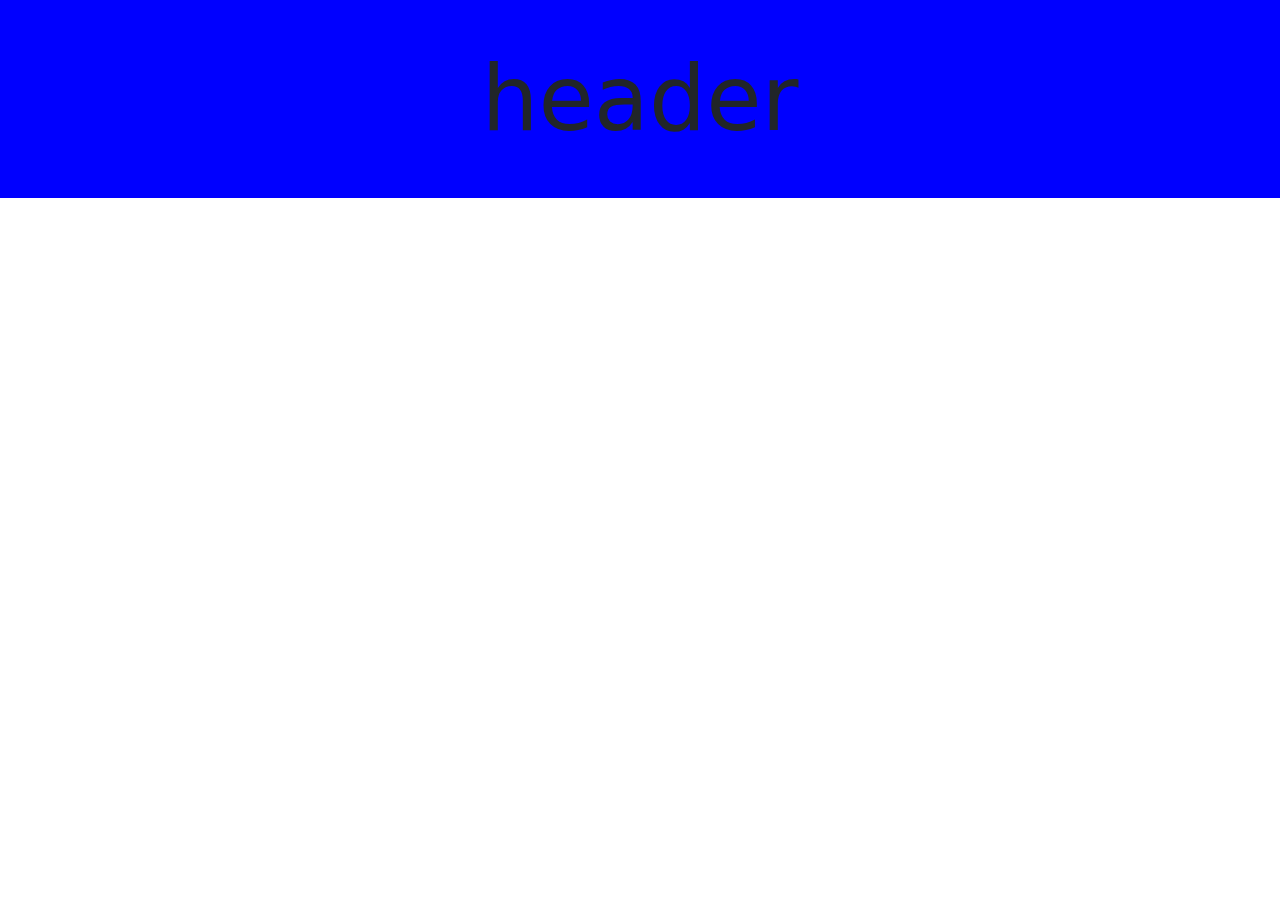
==== index.html @ b4cc1526 "made header actually work this time" ====
<!DOCTYPE html>
<html lang="en">
<head>
    <meta charset="UTF-8">
    <meta http-equiv="X-UA-Compatible" content="IE=edge">
    <meta name="viewport" content="width=device-width, initial-scale=1.0">
    <title>Document</title>
    <script src="js/popper.min.js"></script>
    <script src="js/bootstrap.min.js"></script>
    <link href="css/bootstrap.min.css" rel="stylesheet">
    <link href="css/style.css" rel="stylesheet">
    </head>
<body>
    <div class="container-fluid indexHeader text-center">
        <h1 class="headerText">header</h1>
    </div>
</body>
</html>
---- css/style.css ----
.indexHeader {
    background-color: blue;
}

.headerText {
    font-size: 10vh;
    margin: 0vh;
    padding: 5vh;
}
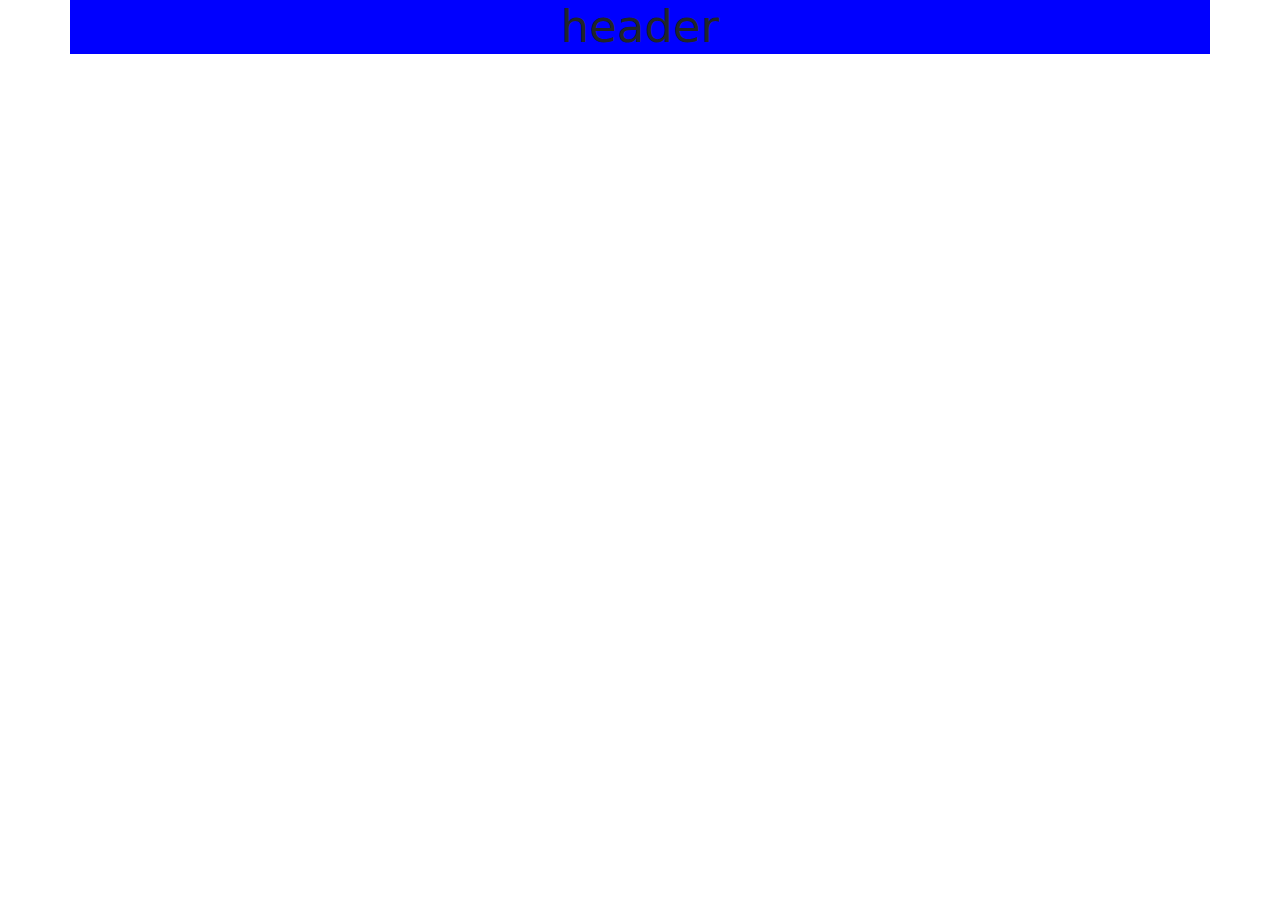
==== commit c7da3fae: "this is completely broken, but I'll fix it tomorrow because I'm so tired i had to rewrite every word" ====
--- a/index.html
+++ b/index.html
@@ -11,7 +11,7 @@
     <link href="css/style.css" rel="stylesheet">
     </head>
 <body>
-    <div class="container-fluid indexHeader text-center">
+    <div class="container-md h-20% indexHeader text-center">
         <h1 class="headerText">header</h1>
     </div>
 </body>
--- a/css/style.css
+++ b/css/style.css
@@ -3,7 +3,8 @@
 }
 
 .headerText {
-    font-size: 10vh;
-    margin: 0vh;
-    padding: 5vh;
-}+    font-size: 5vh;
+    margin-top: 0vh;
+    padding: 0;
+}
+
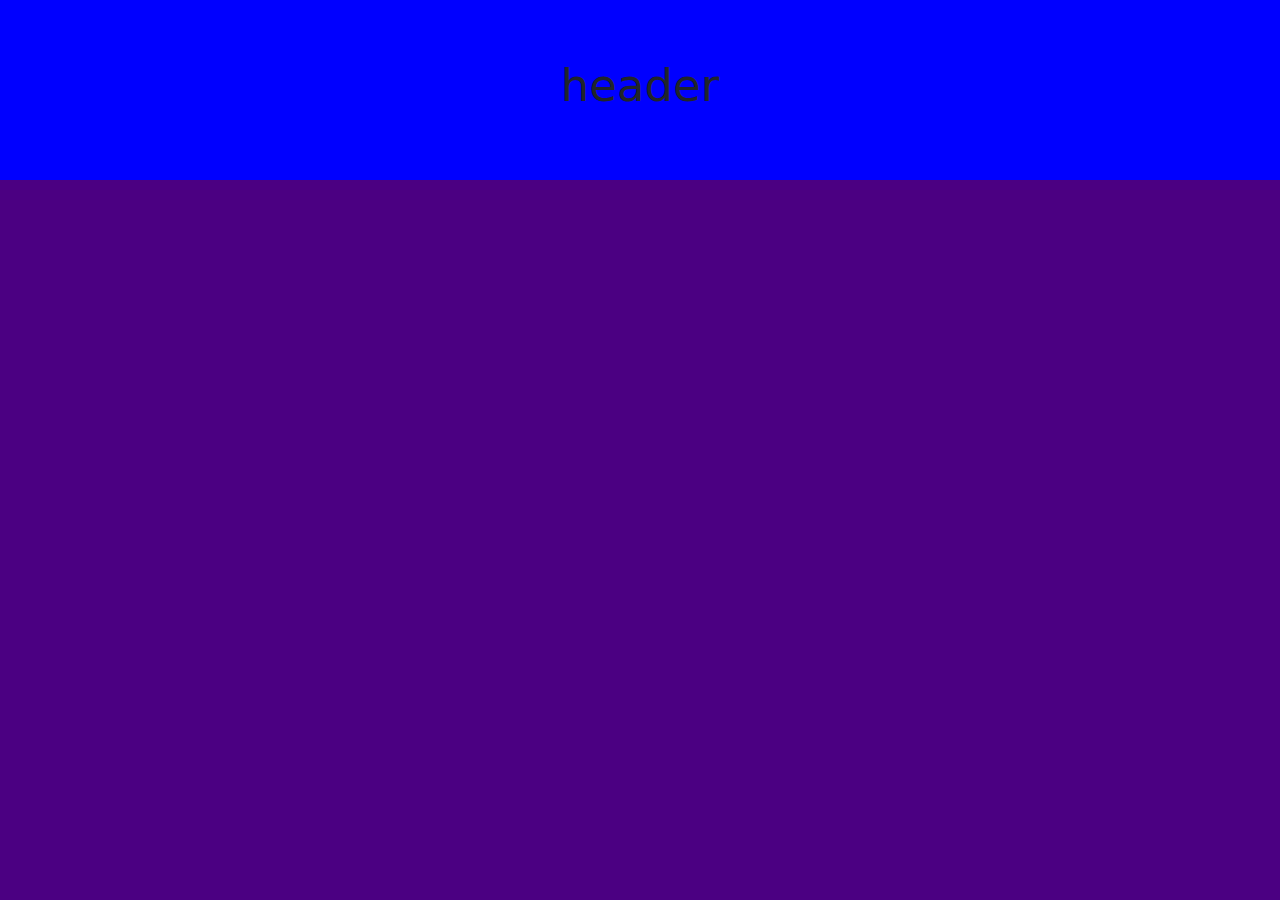
==== commit 8829986e: "fixed the header" ====
--- a/index.html
+++ b/index.html
@@ -11,8 +11,9 @@
     <link href="css/style.css" rel="stylesheet">
     </head>
 <body>
-    <div class="container-md h-20% indexHeader text-center">
+    <div class="container-fluid indexHeader">
         <h1 class="headerText">header</h1>
     </div>
+    <div class="container-fluid mainContent"
 </body>
 </html>--- a/css/style.css
+++ b/css/style.css
@@ -1,5 +1,10 @@
 .indexHeader {
     background-color: blue;
+    height: 20vh;
+    width: 100vw;
+    text-align: center;
+    vertical-align: middle;
+    display: table-cell;
 }
 
 .headerText {
@@ -8,3 +13,8 @@
     padding: 0;
 }
 
+.mainContent {
+    background-color:indigo;
+    height: 80vh;
+    width: 100vw;
+}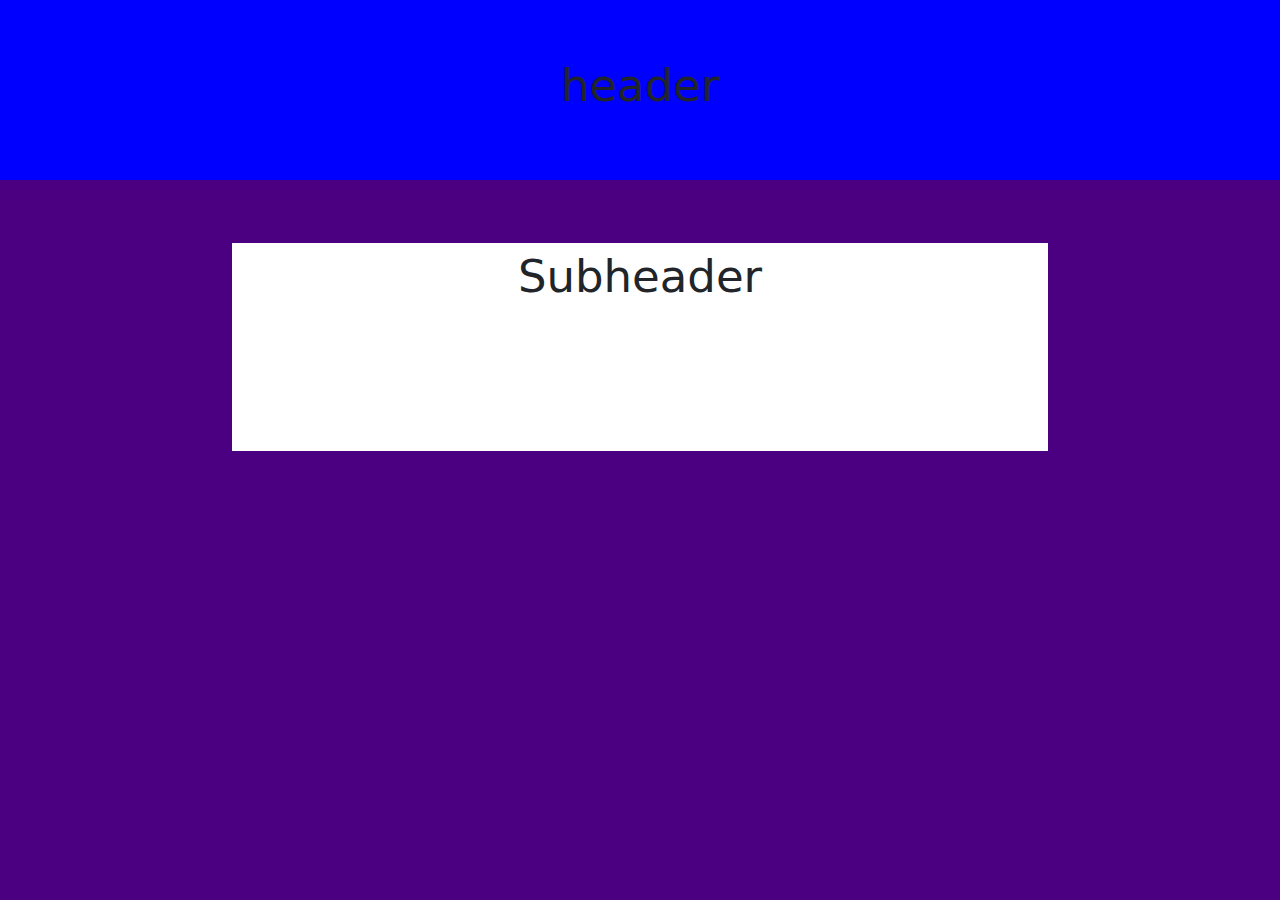
==== commit b0b691a5: "added box thing" ====
--- a/index.html
+++ b/index.html
@@ -14,6 +14,10 @@
     <div class="container-fluid indexHeader">
         <h1 class="headerText">header</h1>
     </div>
-    <div class="container-fluid mainContent"
+    <div class="container-fluid mainContent">
+        <div class="container subHeader">
+            <p class="headerText">Subheader</p>
+        </div>
+    </div>
 </body>
 </html>--- a/css/style.css
+++ b/css/style.css
@@ -17,4 +17,19 @@
     background-color:indigo;
     height: 80vh;
     width: 100vw;
+    overflow: hidden;
+}
+
+.subHeader {
+    text-align: center;
+    margin-top: 5%;   
+    background-color: white;
+    height: 28.888%;
+    width: 65%;
+}
+
+.subHeader p {
+    line-height: 1.5;
+    display: inline-block;
+    vertical-align: middle;
 }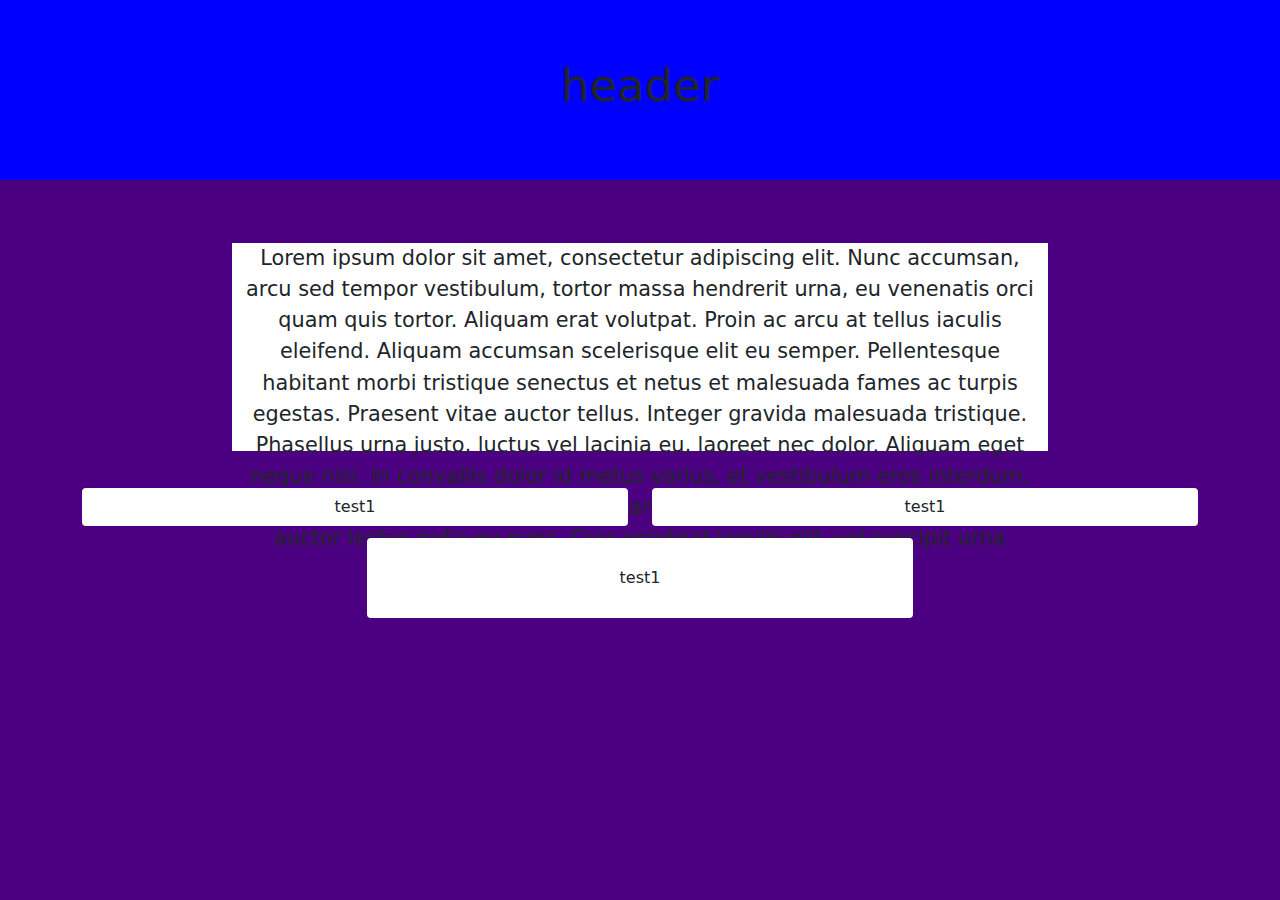
==== commit be0fce94: "made the buttons better" ====
--- a/index.html
+++ b/index.html
@@ -16,7 +16,28 @@
     </div>
     <div class="container-fluid mainContent">
         <div class="container subHeader">
-            <p class="headerText">Subheader</p>
+            <p>Lorem ipsum dolor sit amet, consectetur adipiscing elit. Nunc accumsan, arcu sed tempor vestibulum, tortor massa hendrerit urna, eu venenatis orci quam quis tortor. Aliquam erat volutpat. Proin ac arcu at tellus iaculis eleifend. Aliquam accumsan scelerisque elit eu semper. Pellentesque habitant morbi tristique senectus et netus et malesuada fames ac turpis egestas. Praesent vitae auctor tellus. Integer gravida malesuada tristique. Phasellus urna justo, luctus vel lacinia eu, laoreet nec dolor. Aliquam eget neque nisi. In convallis dolor id metus varius, et vestibulum eros interdum. Donec porta, lectus ut pharetra pharetra, arcu neque tincidunt nunc, in auctor lectus nulla eu nunc. Cras volutpat iaculis elit, vel suscipit urna hendrerit non. </p>
+        </div>
+        <div class="container buttons">
+            <div class="row mainButtons">
+                <div class="col">
+                    <button type="submit" class="btn btn-primary, block">test1</button>
+                </div>
+                <div class="col">
+                    <button type="submit" class="btn btn-primary, block">test1</button>
+                </div>
+            </div>
+            <div class="row mainButtons" style="margin-top: 1%;">
+                <div class="col">
+
+                </div>
+                <div class="col-6">
+                    <button type="submit" class="btn btn-primary, block" style="padding: 5% 0%;">test1</button>
+                </div>
+                <div class="col">
+        
+                </div>
+            </div>
         </div>
     </div>
 </body>
--- a/css/style.css
+++ b/css/style.css
@@ -32,4 +32,21 @@
     line-height: 1.5;
     display: inline-block;
     vertical-align: middle;
-}+}
+
+p {
+    font-size: 1.3rem;
+}
+
+.mainButtons {
+    text-align: center;
+}
+
+.block {
+    width:100%;
+    background-color: white;
+}
+
+.buttons {
+    margin-top: 3%;
+}
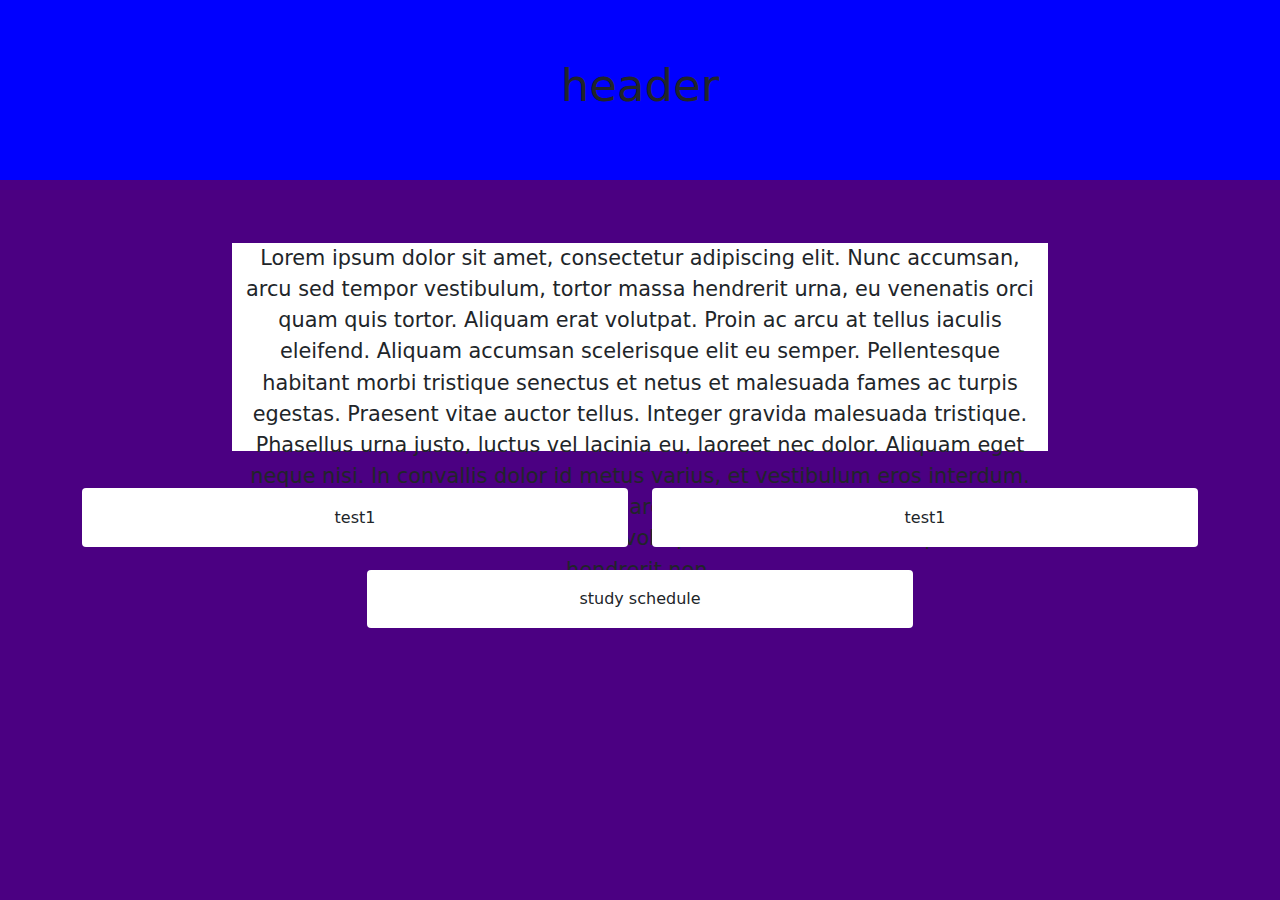
==== commit bfbc4b86: "added really bad skeleton page" ====
--- a/index.html
+++ b/index.html
@@ -21,18 +21,18 @@
         <div class="container buttons">
             <div class="row mainButtons">
                 <div class="col">
-                    <button type="submit" class="btn btn-primary, block">test1</button>
+                    <button onclick="" type="submit" class="btn btn-primary, block" style="padding: 3% 0%;">test1</button>
                 </div>
                 <div class="col">
-                    <button type="submit" class="btn btn-primary, block">test1</button>
+                    <button type="submit" class="btn btn-primary, block" style="padding: 3% 0%;">test1</button>
                 </div>
             </div>
-            <div class="row mainButtons" style="margin-top: 1%;">
+            <div class="row mainButtons" style="margin-top: 2%;">
                 <div class="col">
 
                 </div>
                 <div class="col-6">
-                    <button type="submit" class="btn btn-primary, block" style="padding: 5% 0%;">test1</button>
+                    <a href="studyschedule.html"><button type="submit" class="btn btn-primary, block" style="padding: 3% 0%;">study schedule</button></a>
                 </div>
                 <div class="col">
         
--- a/css/style.css
+++ b/css/style.css
@@ -50,3 +50,12 @@
 .buttons {
     margin-top: 3%;
 }
+
+.homebar {
+    background-color: black;
+    height: 100%;
+}
+
+.regPageHeader {
+    height: 100%;
+}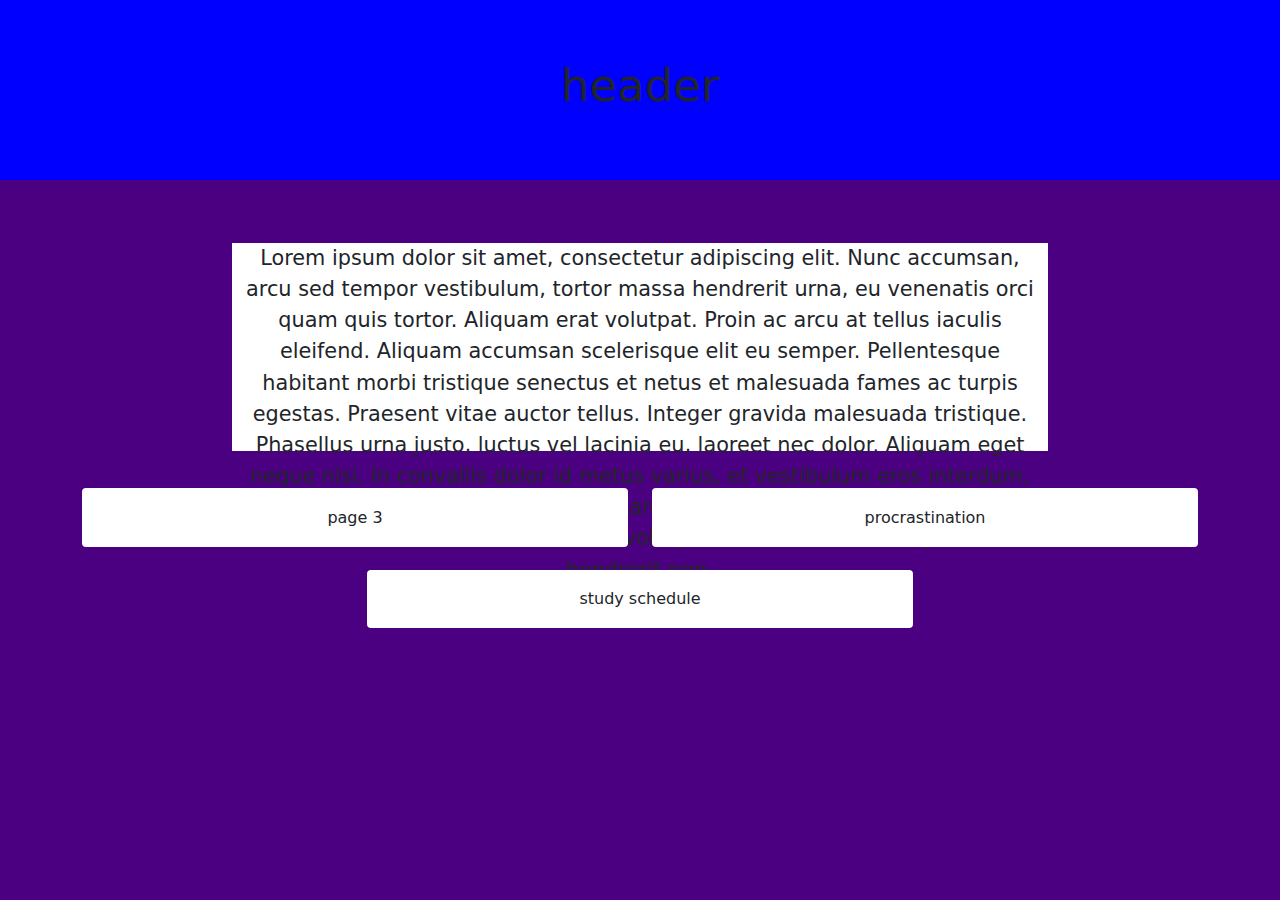
==== commit 584cf393: "added two other pages bc i forgot to sync for like a week" ====
--- a/index.html
+++ b/index.html
@@ -8,7 +8,7 @@
     <script src="js/popper.min.js"></script>
     <script src="js/bootstrap.min.js"></script>
     <link href="css/bootstrap.min.css" rel="stylesheet">
-    <link href="css/style.css" rel="stylesheet">
+    <link href="css/index.css" rel="stylesheet">
     </head>
 <body>
     <div class="container-fluid indexHeader">
@@ -21,10 +21,10 @@
         <div class="container buttons">
             <div class="row mainButtons">
                 <div class="col">
-                    <button onclick="" type="submit" class="btn btn-primary, block" style="padding: 3% 0%;">test1</button>
+                    <button onclick="" type="submit" class="btn btn-primary, block" style="padding: 3% 0%;">page 3</button>
                 </div>
                 <div class="col">
-                    <button type="submit" class="btn btn-primary, block" style="padding: 3% 0%;">test1</button>
+                    <a href="procrastination.html"><button type="submit" class="btn btn-primary, block" style="padding: 3% 0%;">procrastination</button></a>
                 </div>
             </div>
             <div class="row mainButtons" style="margin-top: 2%;">
--- a/css/index.css
+++ b/css/index.css
@@ -0,0 +1,61 @@
+.indexHeader {
+    background-color: blue;
+    height: 20vh;
+    width: 100vw;
+    text-align: center;
+    vertical-align: middle;
+    display: table-cell;
+}
+
+.headerText {
+    font-size: 5vh;
+    margin-top: 0vh;
+    padding: 0;
+}
+
+.mainContent {
+    background-color:indigo;
+    height: 80vh;
+    width: 100vw;
+    overflow: hidden;
+}
+
+.subHeader {
+    text-align: center;
+    margin-top: 5%;   
+    background-color: white;
+    height: 28.888%;
+    width: 65%;
+}
+
+.subHeader p {
+    line-height: 1.5;
+    display: inline-block;
+    vertical-align: middle;
+}
+
+p {
+    font-size: 1.3rem;
+}
+
+.mainButtons {
+    text-align: center;
+}
+
+.block {
+    width:100%;
+    background-color: white;
+}
+
+.buttons {
+    margin-top: 3%;
+}
+
+.homebar {
+    background-color: black;
+    height: 100%;
+}
+
+.regPageHeader {
+    height: 100%;
+}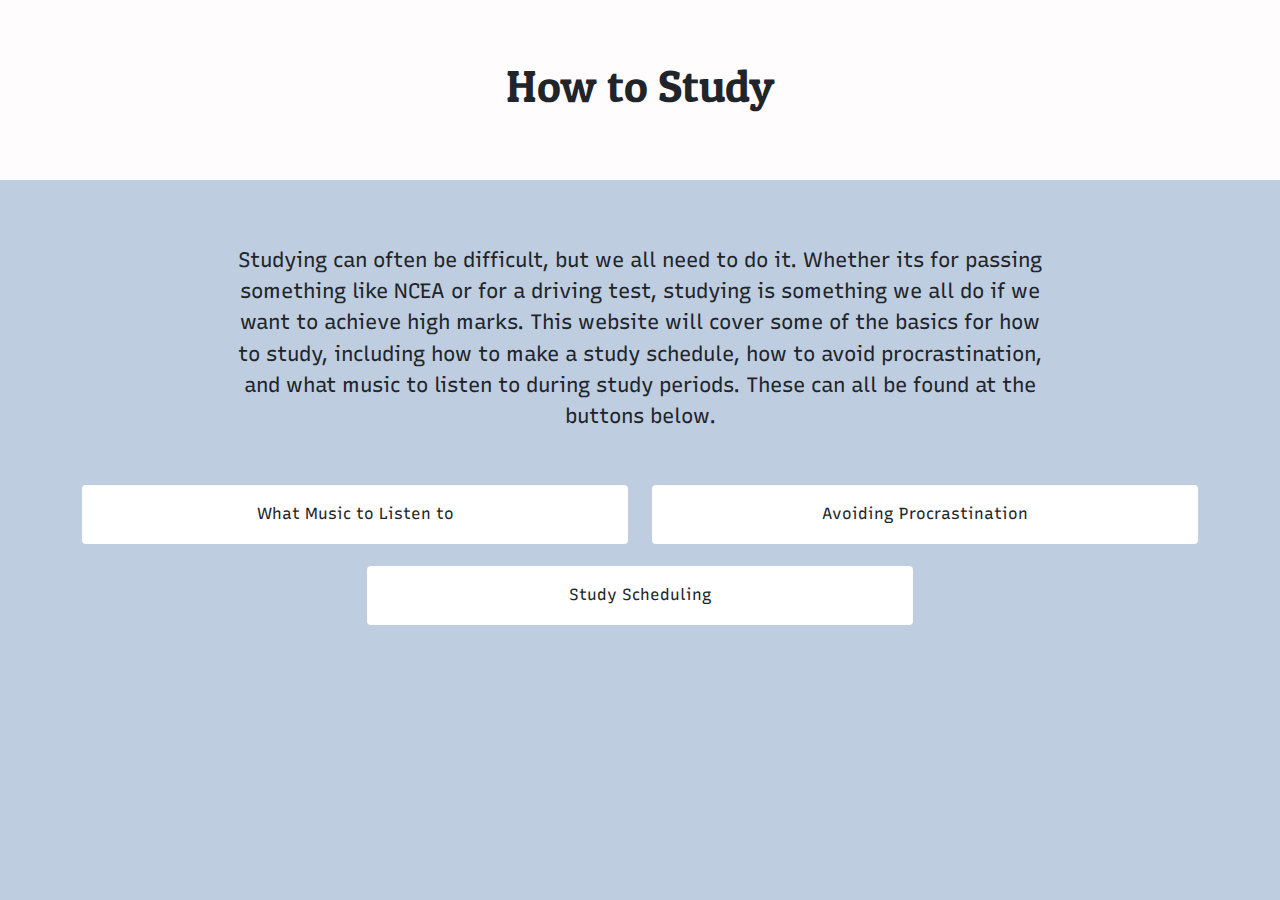
==== commit 0becb827: "resynced because i once again forgot to for like a week" ====
--- a/index.html
+++ b/index.html
@@ -9,22 +9,27 @@
     <script src="js/bootstrap.min.js"></script>
     <link href="css/bootstrap.min.css" rel="stylesheet">
     <link href="css/index.css" rel="stylesheet">
+    <link rel="preconnect" href="https://fonts.gstatic.com">
+    <link href="https://fonts.googleapis.com/css2?family=Patua+One&display=swap" rel="stylesheet"> 
+    <link href="https://fonts.googleapis.com/css2?family=Recursive&display=swap" rel="stylesheet">
     </head>
 <body>
     <div class="container-fluid indexHeader">
-        <h1 class="headerText">header</h1>
+        <h1 class="headerText" style="font-family: Patua One;">How to Study</h1>
     </div>
     <div class="container-fluid mainContent">
+        <div class="row">
         <div class="container subHeader">
-            <p>Lorem ipsum dolor sit amet, consectetur adipiscing elit. Nunc accumsan, arcu sed tempor vestibulum, tortor massa hendrerit urna, eu venenatis orci quam quis tortor. Aliquam erat volutpat. Proin ac arcu at tellus iaculis eleifend. Aliquam accumsan scelerisque elit eu semper. Pellentesque habitant morbi tristique senectus et netus et malesuada fames ac turpis egestas. Praesent vitae auctor tellus. Integer gravida malesuada tristique. Phasellus urna justo, luctus vel lacinia eu, laoreet nec dolor. Aliquam eget neque nisi. In convallis dolor id metus varius, et vestibulum eros interdum. Donec porta, lectus ut pharetra pharetra, arcu neque tincidunt nunc, in auctor lectus nulla eu nunc. Cras volutpat iaculis elit, vel suscipit urna hendrerit non. </p>
+            <p style="font-family: Recursive;">Studying can often be difficult, but we all need to do it. Whether its for passing something like NCEA or for a driving test, studying is something we all do if we want to achieve high marks. This website will cover some of the basics for how to study, including how to make a study schedule, how to avoid procrastination, and what music to listen to during study periods. These can all be found at the buttons below.</p>
+        </div>
         </div>
         <div class="container buttons">
             <div class="row mainButtons">
                 <div class="col">
-                    <button onclick="" type="submit" class="btn btn-primary, block" style="padding: 3% 0%;">page 3</button>
+                    <a href="music.html"><button onclick="" type="submit" class="btn btn-primary, block" style="padding: 3% 0%; font-family: Recursive;">What Music to Listen to</button></a>
                 </div>
                 <div class="col">
-                    <a href="procrastination.html"><button type="submit" class="btn btn-primary, block" style="padding: 3% 0%;">procrastination</button></a>
+                    <a href="procrastination.html"><button type="submit" class="btn btn-primary, block" style="padding: 3% 0%; font-family: Recursive;">Avoiding Procrastination</button></a>
                 </div>
             </div>
             <div class="row mainButtons" style="margin-top: 2%;">
@@ -32,7 +37,7 @@
 
                 </div>
                 <div class="col-6">
-                    <a href="studyschedule.html"><button type="submit" class="btn btn-primary, block" style="padding: 3% 0%;">study schedule</button></a>
+                    <a href="studyschedule.html"><button type="submit" class="btn btn-primary, block" style="padding: 3% 0%; font-family: Recursive;">Study Scheduling</button></a>
                 </div>
                 <div class="col">
         
--- a/css/index.css
+++ b/css/index.css
@@ -1,5 +1,5 @@
 .indexHeader {
-    background-color: blue;
+    background-color: #fefcfd;
     height: 20vh;
     width: 100vw;
     text-align: center;
@@ -14,7 +14,7 @@
 }
 
 .mainContent {
-    background-color:indigo;
+    background-color: #BFCDE0;
     height: 80vh;
     width: 100vw;
     overflow: hidden;
@@ -23,7 +23,7 @@
 .subHeader {
     text-align: center;
     margin-top: 5%;   
-    background-color: white;
+    background-color: #BFCDE0;
     height: 28.888%;
     width: 65%;
 }
